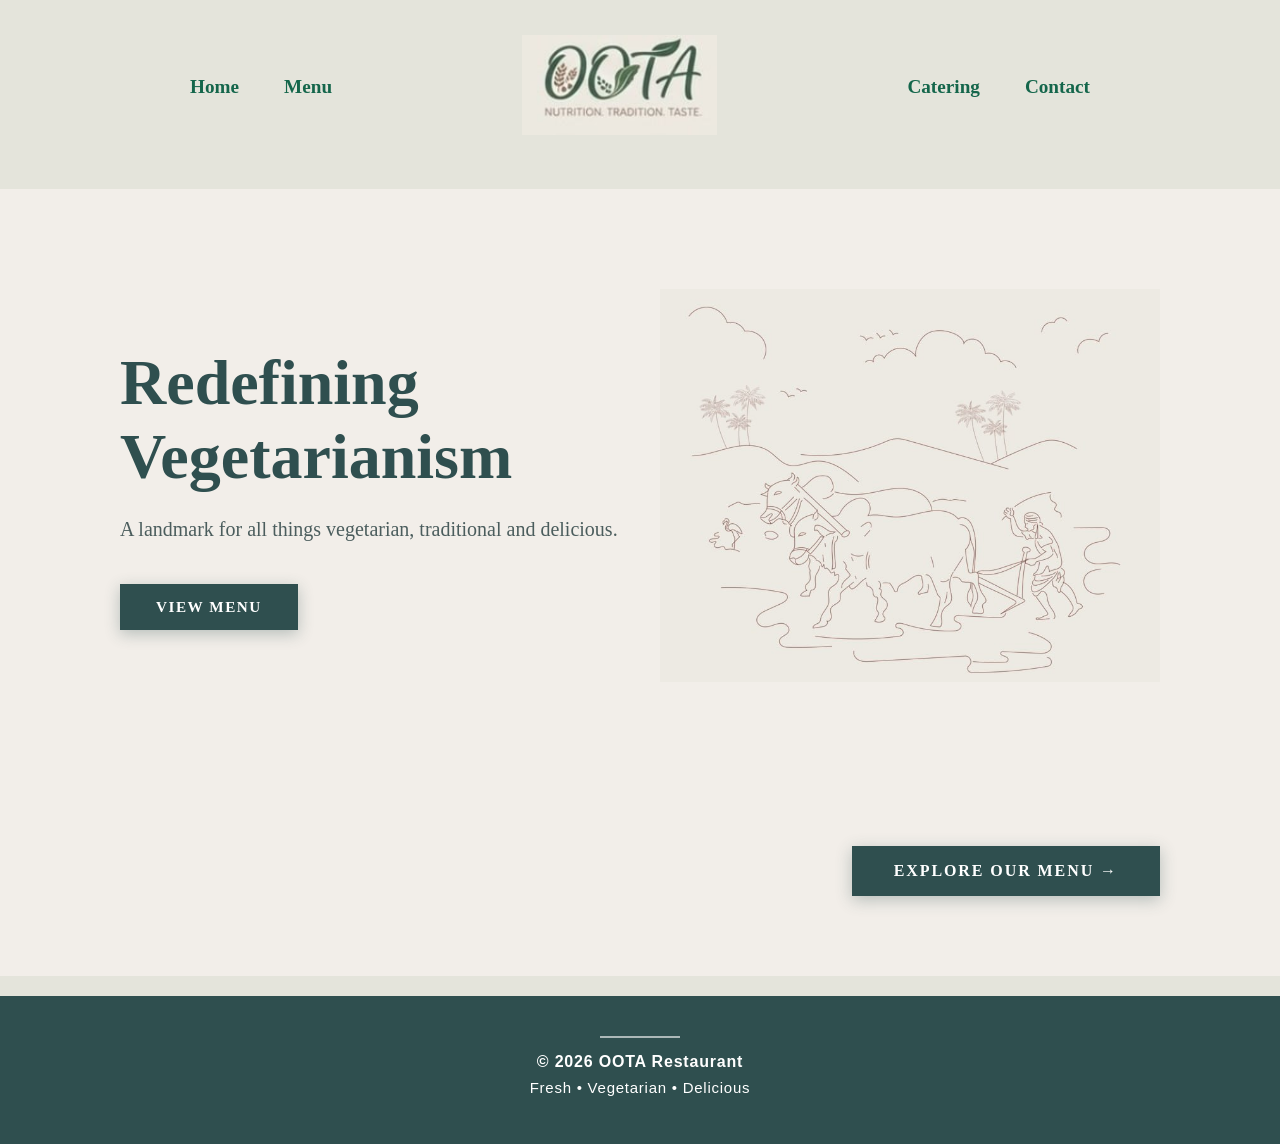
==== index.html @ a8beba85 "Add files via upload" ====
<!DOCTYPE html>
<html>
<head>
    <title>OOTA</title>
    <link rel="stylesheet" href="style.css">
</head>
<body>

<nav class="navbar">
    <div class="nav-container">
        <ul class="nav-links">
            <li><a href="index.html">Home</a></li>
            <li><a href="menu.html">Menu</a></li>
        </ul>

        <div class="nav-logo">
            <a href="aboutus.html">
                <img src="logo.jpg" alt="OOTA Logo">
            </a>
        </div>

        <ul class="nav-links">
            <li><a href="catering.html">Catering</a></li>
            <li><a href="contact.html">Contact</a></li>
        </ul>
    </div>
</nav>

<section id="home" class="home-container">
    <div class="home-text">
        <h2>Redefining Vegetarianism</h2>
        <p>A landmark for all things vegetarian, traditional and delicious.</p>
        <button class="menu-btn" onclick="window.location.href='menu.html'">VIEW MENU</button>
    </div>
    <div class="home-image">
        <img src="pic1.jpg" alt="Farm illustration">
    </div>
</section>

<div class="next-btn-container">
    <button class="next-btn" onclick="window.location.href='menu.html'">
        Explore Our Menu &rarr;
    </button>
</div>

<footer class="footer">
<p>© 2026 OOTA Restaurant</p>
<p>Fresh • Vegetarian • Delicious</p>
</footer>

</body>
</html>
---- style.css ----
/*1. main page */
*{
    margin:0;
    padding:0;
    box-sizing:border-box;
}
body
{
    font-family: Georgia, serif;
    background-color: rgb(228,228,219);
}
html
{
    scroll-behavior:smooth;
}

/*2.nav*/
.nav-container
{
    display:flex;
    justify-content:space-evenly;
    align-items:center;
    margin:35px 0 50px 0;
}
.nav-links
{
    display:flex;
    list-style:none;
    gap: 45px;
}
.nav-links a
{
    text-decoration:none;
    font-size:1.2rem;
    color:rgb(20,102,75);
    font-weight:bold;
    transition:0.3s;
}
.nav-links a:hover
{
    color:darkgreen;
    text-decoration:underline;
    transform:translateY(-2px);
}
.nav-logo img
{
    height:100px;
    width:auto;
}

/*3.home*/
.home-container
{
    display:flex;
    justify-content:space-between;
    align-items:center;
    padding:100px 120px;
    background-color:#f2eee9;
}
.home-text
{
    max-width:500px;
}
.home-text h2
{
    font-size:64px;
    color:#2f4f4f;
    margin-bottom:20px;
}
.home-text p
{
    font-size:20px;
    color:#4b5d5d;
    line-height:1.5;
    margin-bottom:40px;
}
.home-image img
{
    width:500px;
}

/*4.button*/
.menu-btn,
.submit-btn,
.contact-card button 
{
    position: relative;
    padding: 14px 36px;
    border: none;
    background: #2f4f4f;
    color: white;
    font-family: Georgia, serif;
    font-size: 0.95rem;
    font-weight: bold;
    letter-spacing: 0.1em;
    text-transform: uppercase;
    cursor: pointer;
    overflow: hidden;
    transition: background 0.3s, transform 0.2s, box-shadow 0.3s;
    box-shadow: 0 4px 15px rgba(47, 79, 79, 0.3);
}
/*hover*/
.menu-btn::after,
.submit-btn::after,
.contact-card button::after 
{
    content: '';
    position: absolute;
    top: 0;
    left: -100%;
    width: 60%;
    height: 100%;
    background: linear-gradient(120deg, transparent, rgba(255,255,255,0.18), transparent);
    transition: left 0.45s ease;
}
.menu-btn:hover::after,
.submit-btn:hover::after,
.contact-card button:hover::after 
{
    left: 150%;
}
.menu-btn:hover,
.submit-btn:hover,
.contact-card button:hover 
{
    background: #1e3a3a;
    transform: translateY(-2px);
    box-shadow: 0 8px 24px rgba(47, 79, 79, 0.45);
}
.menu-btn:active,
.submit-btn:active,
.contact-card button:active 
{
    transform: translateY(0px);
    box-shadow: 0 3px 10px rgba(47, 79, 79, 0.3);
}

/*5.menu*/
.menu-section
{
    padding:80px 120px;
    background:#f2eee9;
}
.menu-header
{
    display:flex;
    justify-content:space-between;
    align-items:center;
    margin-bottom:60px;
}
.menu-image img
{
    width:400px;
}
.menu-text
{
    max-width:450px;
}
.menu-text h2
{
    font-size:48px;
    color:#2f4f4f;
}
.menu-text p
{
    font-size:18px;
    color:#4b5d5d;
    line-height:1.6;
}
.menu-grid
{
    display:grid;
    grid-template-columns:repeat(4,1fr);
    gap:25px;
}
.menu-card
{
    background:white;
    border-radius:10px;
    padding:20px;
    border:1px solid #cfcfcf;
    transition: transform 0.3s;
}
.menu-card h3
{
    color:#2f4f4f;
    margin-bottom:10px;
}
.menu-card ul
{
    list-style:none;
}
.menu-card li
{
    margin-bottom:6px;
}
.menu-card:hover
{
    transform: scale(1.05);
}

/*6.contact*/
.contact-section
{
    padding:80px 120px;
    background:#e9e6df;
    text-align:center;
}
.contact-title
{
    font-family: 'Lucida Sans', 'Lucida Sans Regular', 'Lucida Grande', 'Lucida Sans Unicode', Geneva, Verdana, sans-serif;
    font-size:42px;
    color:#2f4f4f;
    margin-bottom:50px;
}
.contact-grid
{
    display:grid;
    grid-template-columns:repeat(2,1fr);
    gap:30px;
}
.contact-card
{
    background:white;
    padding:30px;
    border-radius:10px;
    border:1px solid #cfcfcf;
}
.contact-card h3
{
    font-size:26px;
    color:#2f4f4f;
}
.contact-card p
{
    color:#555;
}

/*7.catering*/
.catering-section
{
    padding:100px 120px;
    background:#f2eee9;
    text-align:center;
}
.catering-hero img
{
    width:350px;
    margin-bottom:40px;
}
.catering-header h2
{
    font-size:44px;
    color:#2f4f4f;
}
.catering-header p
{
    max-width:700px;
    margin:auto;
    font-size:16px;
    color:#4b5d5d;
    line-height:1.6;
}
.catering-note
{
    margin-top:50px;
    font-weight:500;
    color:#2f4f4f;
}
/*form*/
.catering-form-box
{
    margin-top:30px;
    display:flex;
    justify-content:center;
}
.catering-form
{
    width:700px;
    background:white;
    border:1px solid #bfbfbf;
    padding:40px;
    text-align:left;
}
.catering-form label
{
    display:block;
    margin-top:15px;
    font-weight:600;
    color:#2f4f4f;
}
.catering-form input,
.catering-form select,
.catering-form textarea
{

    width:100%;
    padding:10px;
    margin-top:6px;
    border:1px solid #ccc;
    border-radius:4px;
    font-size:14px;
}
.catering-form textarea
{
    height:100px;
}

/*8.next button*/
.next-btn-container
{
    display: flex;
    justify-content: flex-end;
    padding: 60px 120px 80px 120px;
    background-color: #f2eee9;
}
.next-btn 
{
    position: relative;
    padding: 16px 42px;
    font-size: 1rem;
    font-family: Georgia, serif;
    font-weight: bold;
    letter-spacing: 0.12em;
    text-transform: uppercase;
    border: none;
    background: #2f4f4f;
    color: white;
    cursor: pointer;
    overflow: hidden;
    transition: background 0.3s, transform 0.2s, box-shadow 0.3s;
    box-shadow: 0 4px 15px rgba(47, 79, 79, 0.3);
}
.next-btn::after 
{
    content: '';
    position: absolute;
    top: 0;
    left: -100%;
    width: 60%;
    height: 100%;
    background: linear-gradient(120deg, transparent, rgba(255,255,255,0.18), transparent);
    transition: left 0.45s ease;
}
.next-btn:hover::after 
{
    left: 150%;
}
.next-btn:hover 
{
    background: #1e3a3a;
    transform: translateX(4px) translateY(-2px);
    box-shadow: 0 8px 24px rgba(47, 79, 79, 0.45);
}
.next-btn:active 
{
    transform: translateX(0) translateY(0);
    box-shadow: 0 3px 10px rgba(47, 79, 79, 0.3);
}

/*9.about page*/
.about-hero
{
display:flex;
align-items:center;
justify-content:space-between;
padding:100px 120px;
background:#f2eee9;
gap:60px;
}
.about-text
{
max-width:500px;
}
.about-text h1
{
font-size:56px;
color:#2f4f4f;
margin-bottom:20px;
}
.about-text p
{
font-size:18px;
color:#4b5d5d;
line-height:1.7;
margin-bottom:20px;
}
.about-image img
{
width:420px;
border-radius:10px;
}

/*footer*/
.footer
{
    background:#2f4f4f;
    color:white;
    text-align:center;
    padding:40px 20px;
    margin-top:20px;
}
.footer p
{
    margin:8px 0;
    font-size:15px;
    letter-spacing:0.05em;
    font-family: 'Franklin Gothic Medium', 'Arial Narrow', Arial, sans-serif;
}
.footer p:first-child
{
    font-weight:bold;
    font-size:16px;
}
.footer::before
{
    content:"";
    display:block;
    width:80px;
    height:2px;
    background:white;
    margin:0 auto 15px auto;
    opacity:0.6;
}

/*values section*/
.about-values
{
padding:80px 120px;
background:#e9e6df;
text-align:center;
}
.about-values h2
{
font-size:42px;
color:#2f4f4f;
margin-bottom:50px;
}
.values-grid
{
display:grid;
grid-template-columns:repeat(3,1fr);
gap:30px;
}
.value-card
{
background:white;
padding:30px;
border-radius:10px;
border:1px solid #cfcfcf;
transition:transform 0.3s;
}
.value-card h3
{
margin-bottom:15px;
color:#2f4f4f;
}
.value-card p
{
color:#555;
line-height:1.6;
}
.value-card:hover
{
transform:scale(1.05);
}

/*responsive design*/
/*tablets*/
@media (max-width: 1024px)
{
    .home-container
    {
        flex-direction:column;
        text-align:center;
        gap:40px;
    }
    .menu-header
    {
        flex-direction:column;
        gap:30px;
        text-align:center;
    }
    .menu-grid
    {
        grid-template-columns:repeat(2,1fr);
    }
    .contact-grid
    {
        grid-template-columns:1fr;
    }
    .home-image img
    {
        width:350px;
    }
}
/*phones*/
@media (max-width: 600px)
{
    .nav-container
    {
        flex-direction:column;
        gap:15px;
    }
    .nav-links
    {
        gap:15px;
        font-size:0.9rem;
    }
    .home-container
    {
        padding:60px 20px;
    }
    .menu-section,
    .contact-section,
    .catering-section
    {
        padding:60px 20px;
    }
    .menu-grid
    {
        grid-template-columns:1fr;
    }
    .catering-form
    {
        width:100%;
        padding:25px;
    }
    .home-text h2
    {
        font-size:42px;
    }
    .next-btn-container 
    {
        padding: 40px 20px 60px 20px;
        justify-content: center;
    }
}
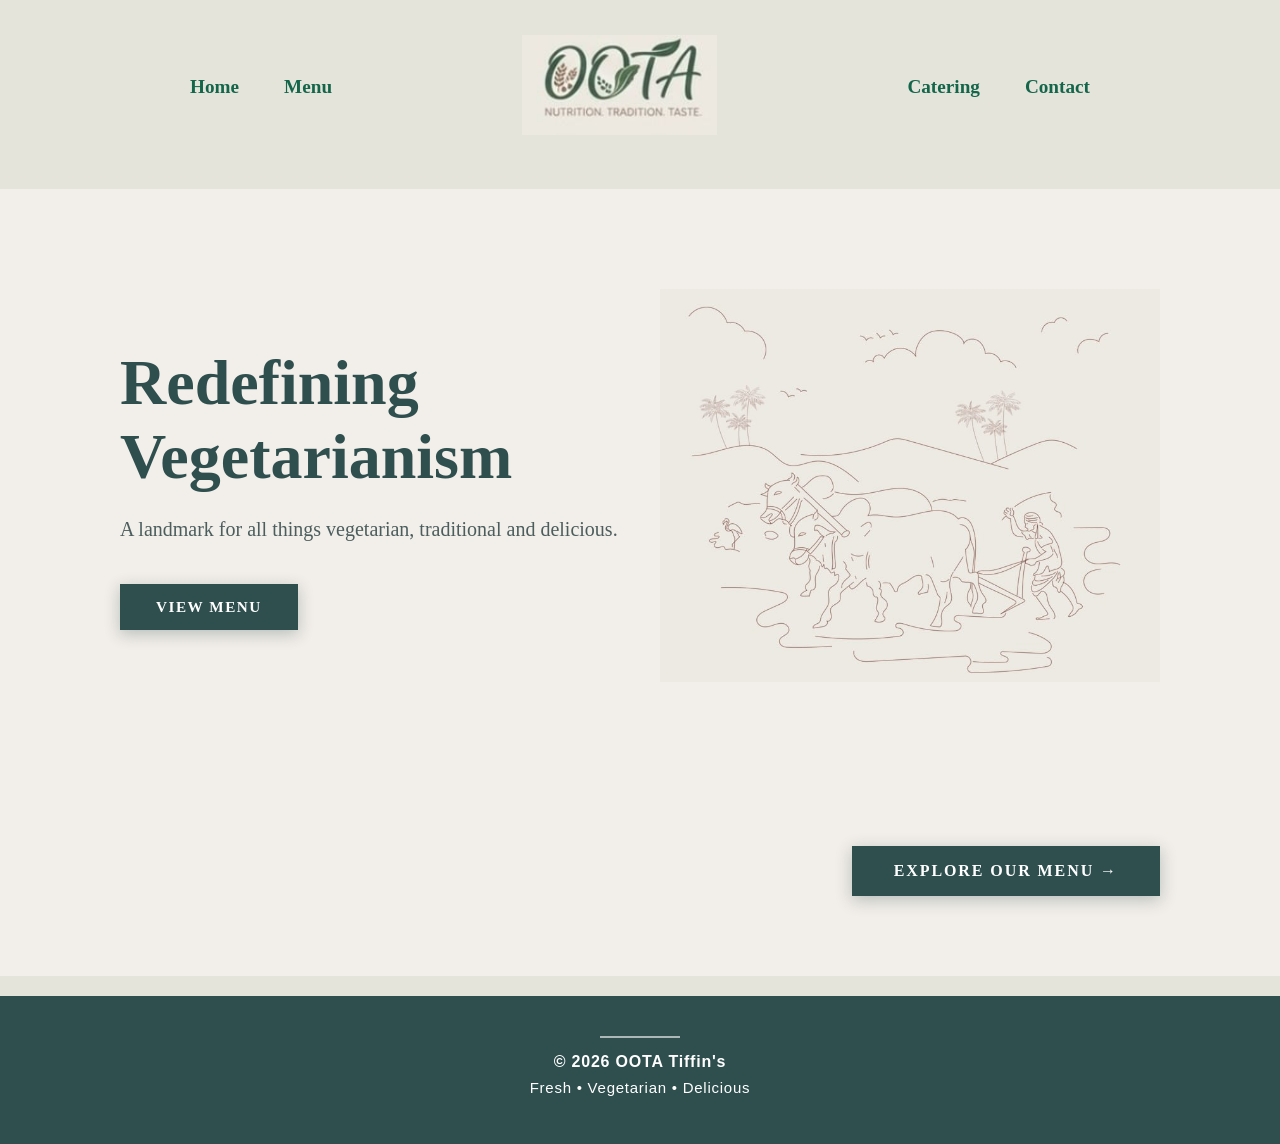
==== commit 63c98f9c: "Modify footer text in index.html Updated footer text to reflect 'OOTA Tiffin's'." ====
--- a/index.html
+++ b/index.html
@@ -44,9 +44,9 @@
 </div>
 
 <footer class="footer">
-<p>© 2026 OOTA Restaurant</p>
+<p>© 2026 OOTA Tiffin's</p>
 <p>Fresh • Vegetarian • Delicious</p>
 </footer>
 
 </body>
-</html>+</html>
